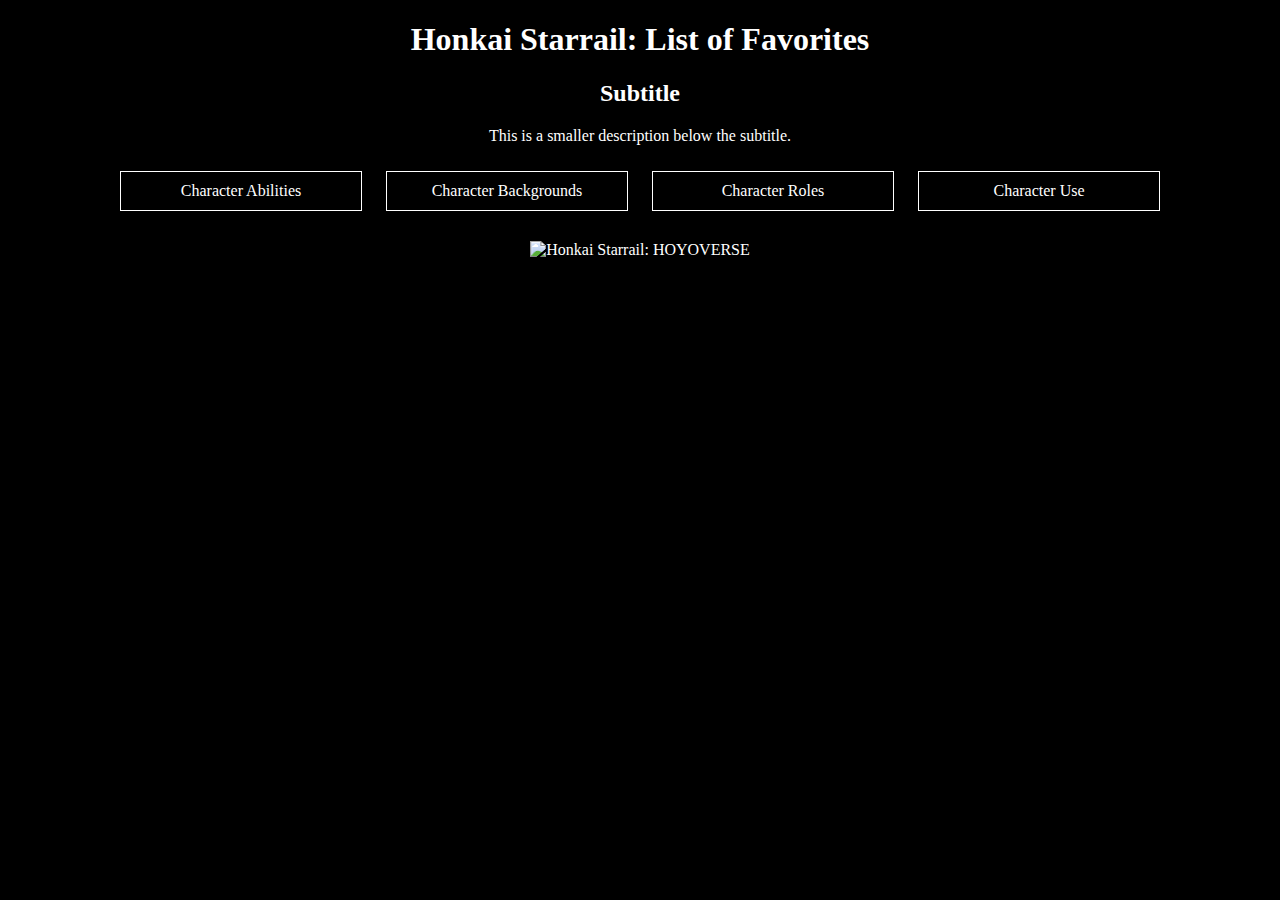
==== index.html @ e10b9349 "index.html" ====
<!DOCTYPE html>
<html lang="en">
<head>
    <meta charset="UTF-8">
    <meta name="viewport" content="width=device-width, initial-scale=1.0">
    <title>Honkai Starrail: List of Favorites</title>
    <style>
        body {
            background-color: black;
            color: white;
            font-family: 'Garamond', serif;
            text-align: center;
        }
        .button {
            display: inline-block;
            margin: 10px;
            padding: 10px 20px;
            border: 1px solid white;
            background-color: transparent;
            color: white;
            text-decoration: none;
            width: 200px;
        }
        img {
            max-width: 60%;
            margin-top: 20px;
        }
        .return-home {
            background-color: white;
            color: black;
            padding: 10px 20px;
            text-decoration: none;
            position: absolute;
            bottom: 20px;
            left: 20px;
        }
    </style>
</head>
<body>
    <h1>Honkai Starrail: List of Favorites</h1>
    <h2>Subtitle</h2>
    <p>This is a smaller description below the subtitle.</p>
    
    <div>
        <a href="Character Abilities.html" class="button">Character Abilities</a>
        <a href="Character Backgrounds.html" class="button">Character Backgrounds</a>
        <a href="Character Roles.html" class="button">Character Roles</a>
        <a href="Character Use.html" class="button">Character Use</a>
    </div>

    <img src="com.HoYoverse.hkrpgoversea_2.6.0-75_1arch_1feat_e4b36e580bd6cb0ed6e8dbcac0d975b2_apkmirror.com.apkm" alt="Honkai Starrail: HOYOVERSE">

</body>
</html>
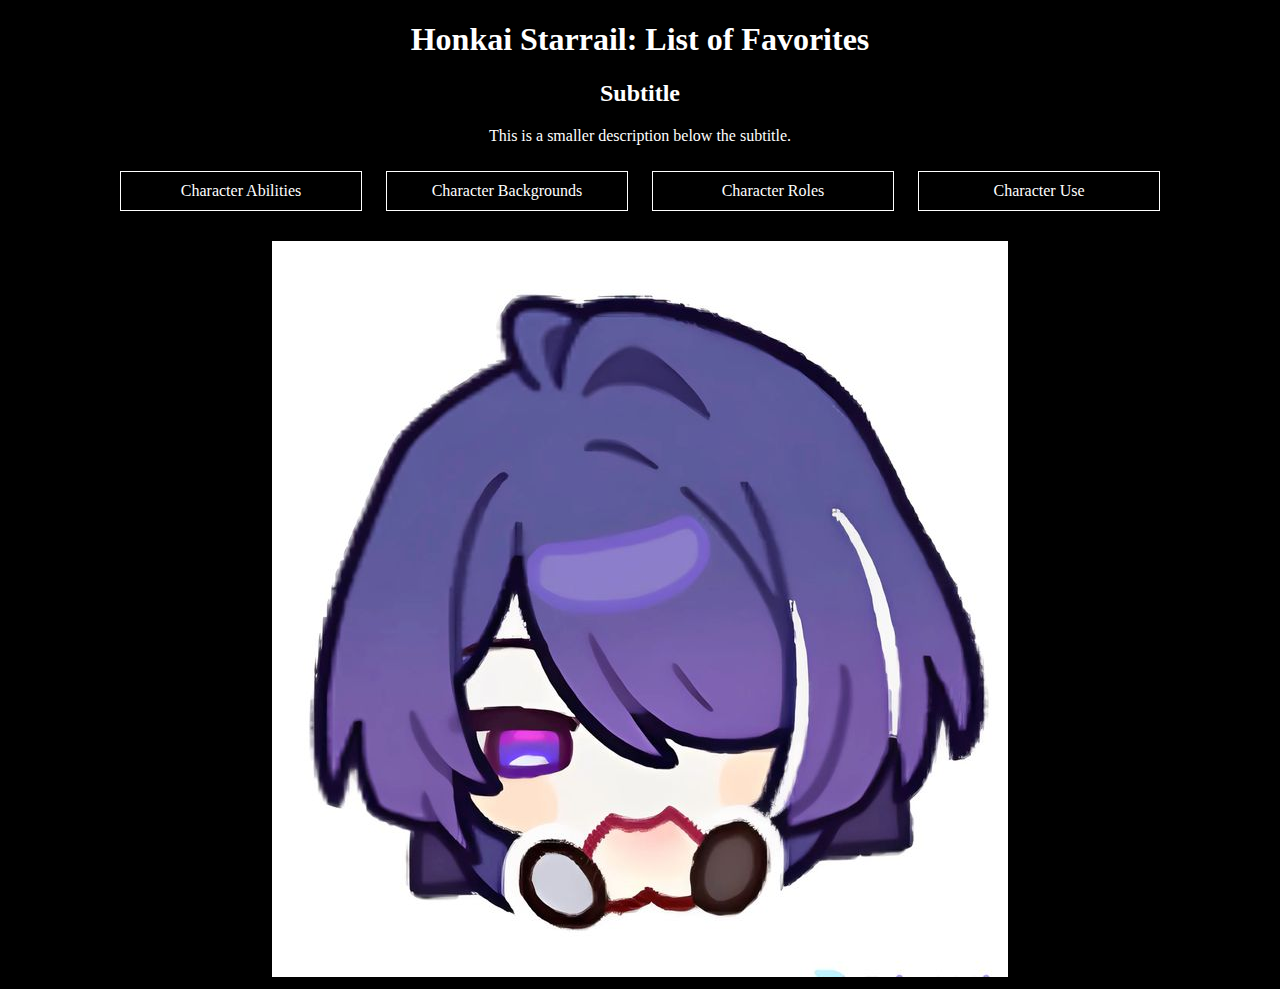
==== commit 804068e4: "Update index.html" ====
--- a/index.html
+++ b/index.html
@@ -48,7 +48,7 @@
         <a href="Character Use.html" class="button">Character Use</a>
     </div>
 
-    <img src="com.HoYoverse.hkrpgoversea_2.6.0-75_1arch_1feat_e4b36e580bd6cb0ed6e8dbcac0d975b2_apkmirror.com.apkm" alt="Honkai Starrail: HOYOVERSE">
+    <img src="d6e1f162990c82e367b1e934c0d0c8e0.jpg" alt="Honkai Starrail: HOYOVERSE">
 
 </body>
 </html>
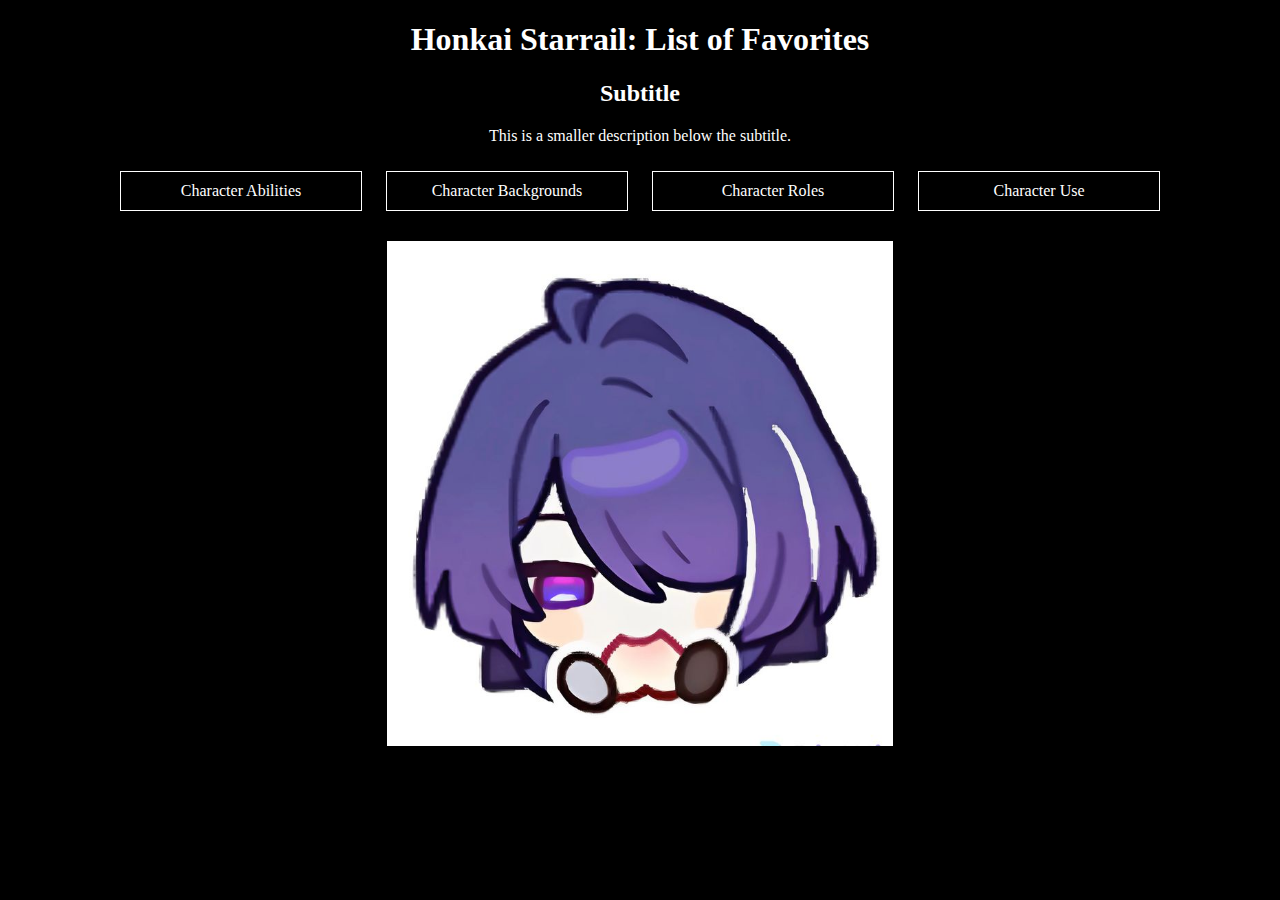
==== commit 3d0b68c8: "Update index.html" ====
--- a/index.html
+++ b/index.html
@@ -22,7 +22,7 @@
             width: 200px;
         }
         img {
-            max-width: 60%;
+            max-width: 40%;
             margin-top: 20px;
         }
         .return-home {
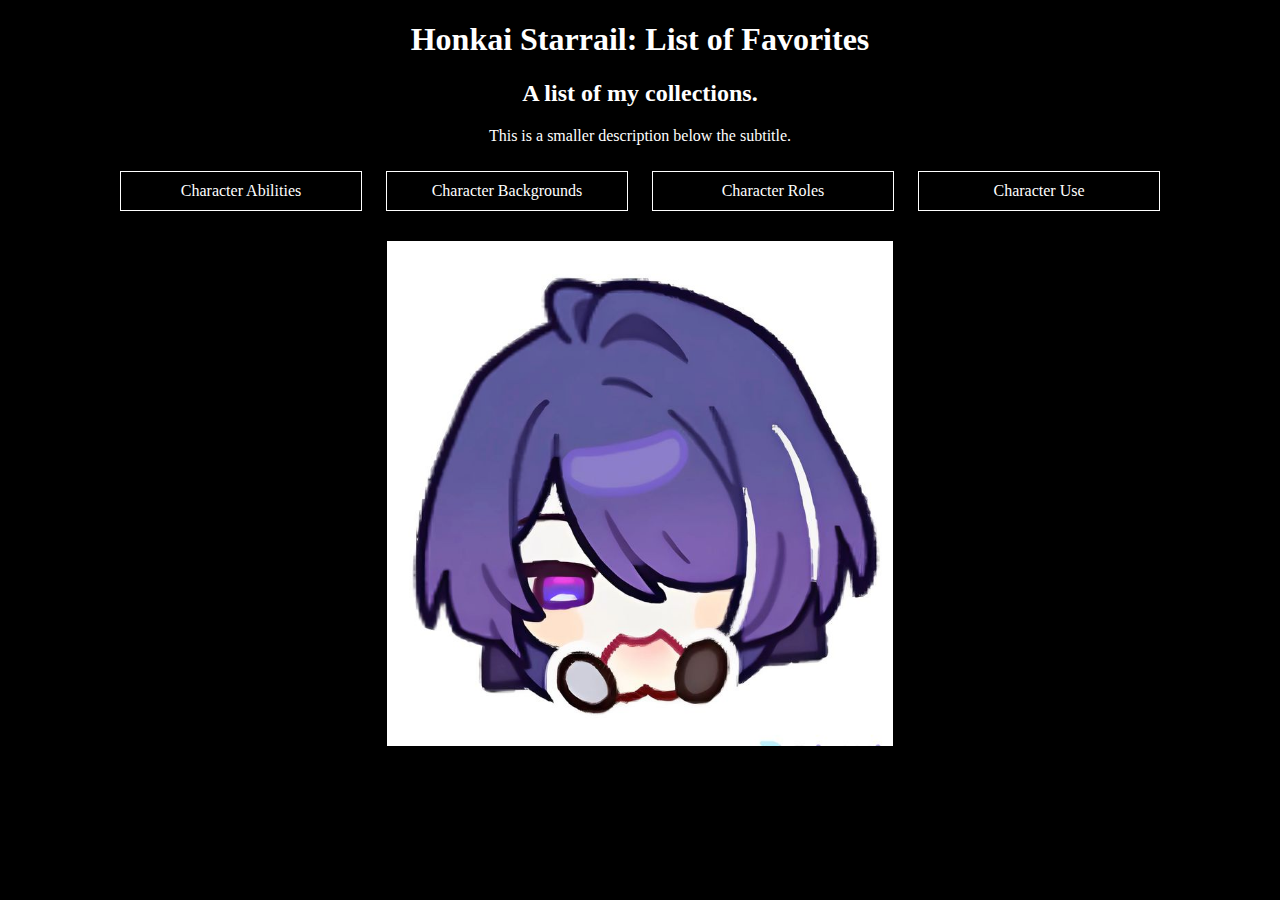
==== commit b7d0708d: "Update index.html" ====
--- a/index.html
+++ b/index.html
@@ -38,7 +38,7 @@
 </head>
 <body>
     <h1>Honkai Starrail: List of Favorites</h1>
-    <h2>Subtitle</h2>
+    <h2>A list of my collections.</h2>
     <p>This is a smaller description below the subtitle.</p>
     
     <div>
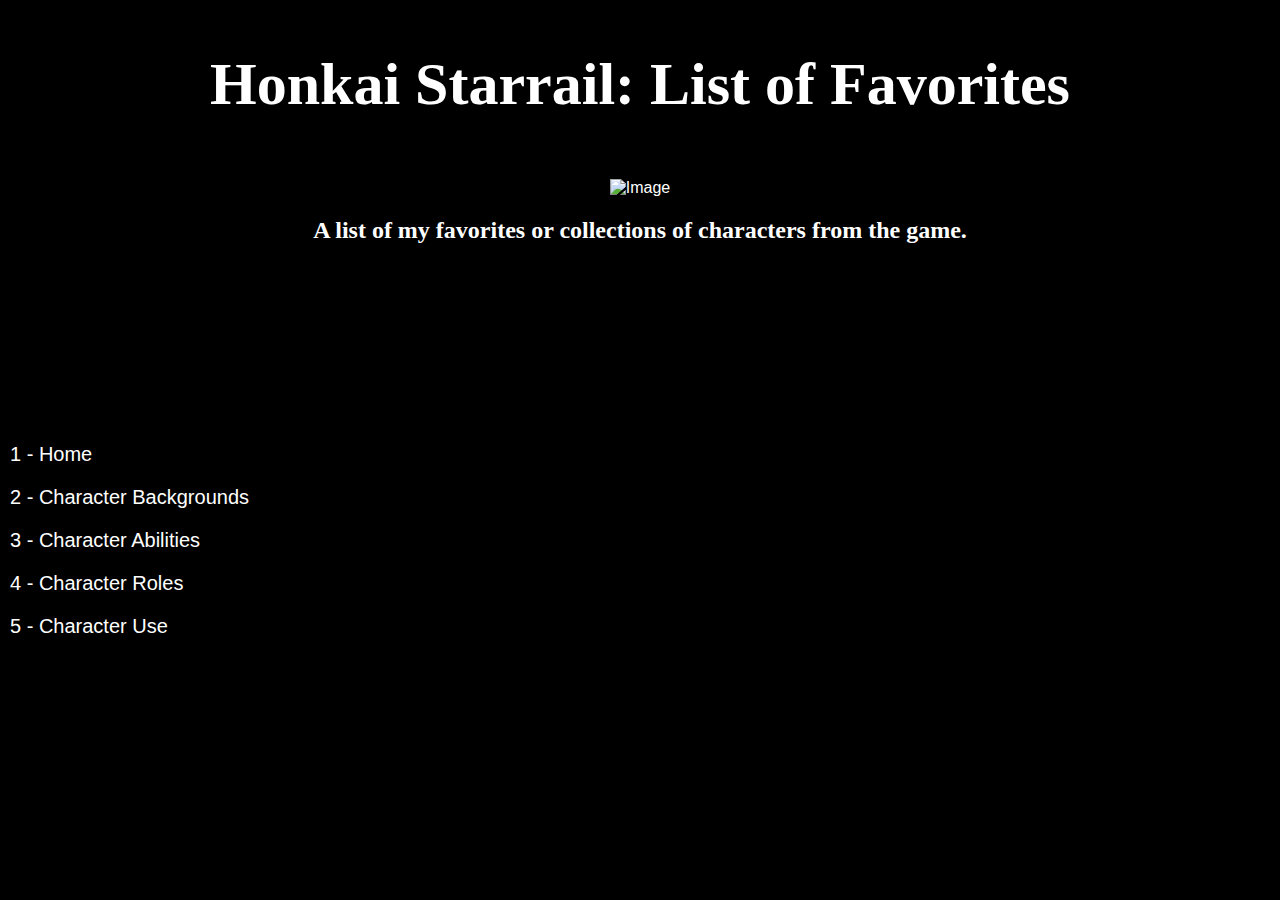
==== commit 089f4534: "Add files via upload" ====
--- a/index.html
+++ b/index.html
@@ -4,51 +4,24 @@
     <meta charset="UTF-8">
     <meta name="viewport" content="width=device-width, initial-scale=1.0">
     <title>Honkai Starrail: List of Favorites</title>
-    <style>
-        body {
-            background-color: black;
-            color: white;
-            font-family: 'Garamond', serif;
-            text-align: center;
-        }
-        .button {
-            display: inline-block;
-            margin: 10px;
-            padding: 10px 20px;
-            border: 1px solid white;
-            background-color: transparent;
-            color: white;
-            text-decoration: none;
-            width: 200px;
-        }
-        img {
-            max-width: 40%;
-            margin-top: 20px;
-        }
-        .return-home {
-            background-color: white;
-            color: black;
-            padding: 10px 20px;
-            text-decoration: none;
-            position: absolute;
-            bottom: 20px;
-            left: 20px;
-        }
-    </style>
 </head>
-<body>
-    <h1>Honkai Starrail: List of Favorites</h1>
-    <h2>A list of my collections.</h2>
-    <p>This is a smaller description below the subtitle.</p>
-    
-    <div>
-        <a href="Character Abilities.html" class="button">Character Abilities</a>
-        <a href="Character Backgrounds.html" class="button">Character Backgrounds</a>
-        <a href="Character Roles.html" class="button">Character Roles</a>
-        <a href="Character Use.html" class="button">Character Use</a>
+<body style="background-color: black; color: white; font-family: Arial, sans-serif;">
+
+    <!-- Navigation Buttons -->
+    <div style="position: absolute; top: 60%; left: 0; transform: translateY(-50%);">
+        <a href="index.html" style="display: block; color: white; text-decoration: none; font-size: 20px; padding: 10px;">1 - Home</a>
+        <a href="page2.html" style="display: block; color: white; text-decoration: none; font-size: 20px; padding: 10px;">2 - Character Backgrounds</a>
+        <a href="page3.html" style="display: block; color: white; text-decoration: none; font-size: 20px; padding: 10px;">3 - Character Abilities</a>
+        <a href="page4.html" style="display: block; color: white; text-decoration: none; font-size: 20px; padding: 10px;">4 - Character Roles</a>
+        <a href="page5.html" style="display: block; color: white; text-decoration: none; font-size: 20px; padding: 10px;">5 - Character Use</a>
     </div>
 
-    <img src="d6e1f162990c82e367b1e934c0d0c8e0.jpg" alt="Honkai Starrail: HOYOVERSE">
+    <!-- Content Section -->
+    <div style="text-align: center; margin-top: 50px;">
+        <h1 style="font-family: Onyx; font-size: 60px;">Honkai Starrail: List of Favorites</h1>
+        <img src="your-image.jpg" alt="Image" style="max-width: 80%; height: auto; margin-top: 20px;">
+        <h2 style="font-family: Castellar; font-size: 24px; margin-top: 20px;">A list of my favorites or collections of characters from the game.</h2>
+    </div>
 
 </body>
-</html>
+</html>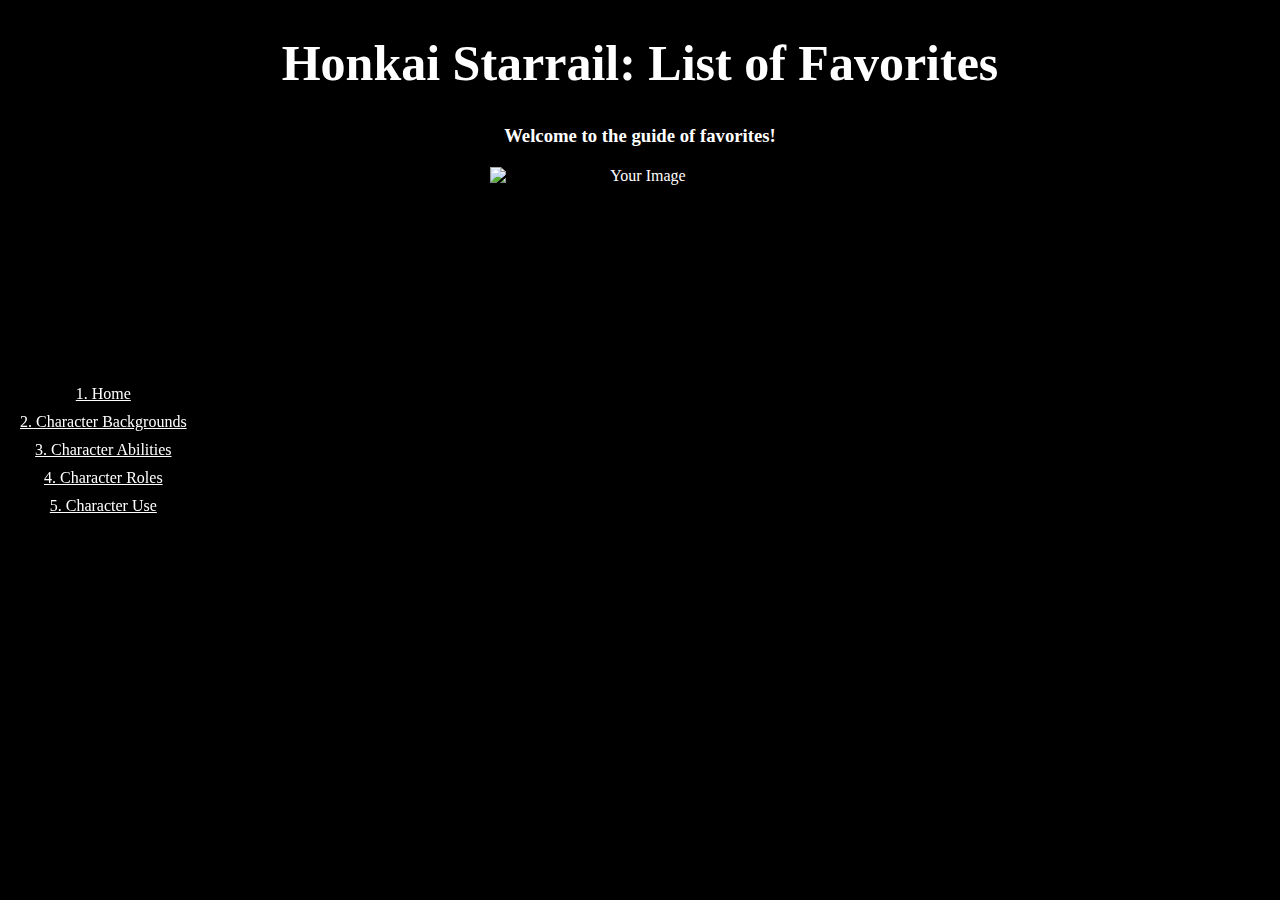
==== commit a4de5c97: "Add files via upload" ====
--- a/index.html
+++ b/index.html
@@ -5,22 +5,19 @@
     <meta name="viewport" content="width=device-width, initial-scale=1.0">
     <title>Honkai Starrail: List of Favorites</title>
 </head>
-<body style="background-color: black; color: white; font-family: Arial, sans-serif;">
+<body style="background-color: black; color: white; text-align: center;">
 
-    <!-- Navigation Buttons -->
-    <div style="position: absolute; top: 60%; left: 0; transform: translateY(-50%);">
-        <a href="index.html" style="display: block; color: white; text-decoration: none; font-size: 20px; padding: 10px;">1 - Home</a>
-        <a href="page2.html" style="display: block; color: white; text-decoration: none; font-size: 20px; padding: 10px;">2 - Character Backgrounds</a>
-        <a href="page3.html" style="display: block; color: white; text-decoration: none; font-size: 20px; padding: 10px;">3 - Character Abilities</a>
-        <a href="page4.html" style="display: block; color: white; text-decoration: none; font-size: 20px; padding: 10px;">4 - Character Roles</a>
-        <a href="page5.html" style="display: block; color: white; text-decoration: none; font-size: 20px; padding: 10px;">5 - Character Use</a>
-    </div>
+    <h1 style="font-size: 50px;">Honkai Starrail: List of Favorites</h1>
+    <h3>Welcome to the guide of favorites!</h3>
+    
+    <img src="your-image.jpg" alt="Your Image" style="display: block; margin: 20px auto; width: 300px; height: auto;">
 
-    <!-- Content Section -->
-    <div style="text-align: center; margin-top: 50px;">
-        <h1 style="font-family: Onyx; font-size: 60px;">Honkai Starrail: List of Favorites</h1>
-        <img src="your-image.jpg" alt="Image" style="max-width: 80%; height: auto; margin-top: 20px;">
-        <h2 style="font-family: Castellar; font-size: 24px; margin-top: 20px;">A list of my favorites or collections of characters from the game.</h2>
+    <div style="position: fixed; top: 50%; left: 10px; transform: translateY(-50%);">
+        <a href="index.html" style="display: block; color: white; margin: 10px;">1. Home</a>
+        <a href="page2.html" style="display: block; color: white; margin: 10px;">2. Character Backgrounds</a>
+        <a href="page3.html" style="display: block; color: white; margin: 10px;">3. Character Abilities</a>
+        <a href="page4.html" style="display: block; color: white; margin: 10px;">4. Character Roles</a>
+        <a href="page5.html" style="display: block; color: white; margin: 10px;">5. Character Use</a>
     </div>
 
 </body>
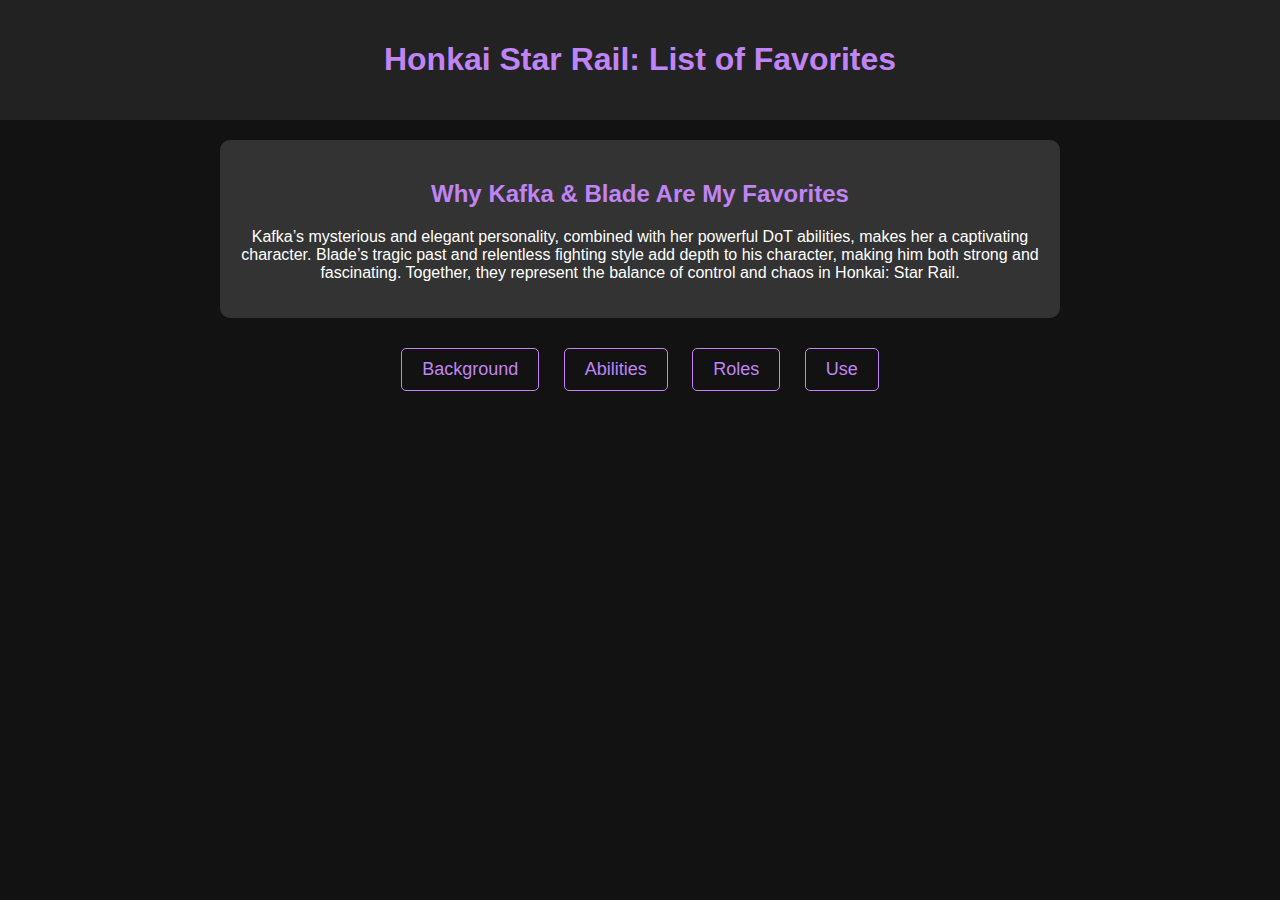
==== commit 4c51d4bb: "Add files via upload" ====
--- a/index.html
+++ b/index.html
@@ -3,22 +3,22 @@
 <head>
     <meta charset="UTF-8">
     <meta name="viewport" content="width=device-width, initial-scale=1.0">
-    <title>Honkai Starrail: List of Favorites</title>
+    <title>Honkai Star Rail: List of Favorites</title>
+    <link rel="stylesheet" href="styles.css">
 </head>
-<body style="background-color: black; color: white; text-align: center;">
-
-    <h1 style="font-size: 50px;">Honkai Starrail: List of Favorites</h1>
-    <h3>Welcome to the guide of favorites!</h3>
-    
-    <img src="your-image.jpg" alt="Your Image" style="display: block; margin: 20px auto; width: 300px; height: auto;">
-
-    <div style="position: fixed; top: 50%; left: 10px; transform: translateY(-50%);">
-        <a href="index.html" style="display: block; color: white; margin: 10px;">1. Home</a>
-        <a href="page2.html" style="display: block; color: white; margin: 10px;">2. Character Backgrounds</a>
-        <a href="page3.html" style="display: block; color: white; margin: 10px;">3. Character Abilities</a>
-        <a href="page4.html" style="display: block; color: white; margin: 10px;">4. Character Roles</a>
-        <a href="page5.html" style="display: block; color: white; margin: 10px;">5. Character Use</a>
-    </div>
-
+<body>
+    <header>
+        <h1>Honkai Star Rail: List of Favorites</h1>
+    </header>
+    <main>
+        <h2>Why Kafka & Blade Are My Favorites</h2>
+        <p>Kafka’s mysterious and elegant personality, combined with her powerful DoT abilities, makes her a captivating character. Blade’s tragic past and relentless fighting style add depth to his character, making him both strong and fascinating. Together, they represent the balance of control and chaos in Honkai: Star Rail.</p>
+    </main>
+    <nav>
+        <a href="background.html">Background</a>
+        <a href="abilities.html">Abilities</a>
+        <a href="roles.html">Roles</a>
+        <a href="use.html">Use</a>
+    </nav>
 </body>
-</html>+</html>
--- a/styles.css
+++ b/styles.css
@@ -0,0 +1,61 @@
+body {
+    font-family: Arial, sans-serif;
+    background-color: #121212;
+    color: #ffffff;
+    margin: 0;
+    padding: 0;
+    text-align: center;
+}
+
+header {
+    background-color: #222;
+    padding: 20px;
+}
+
+nav {
+    margin-top: 20px;
+}
+
+nav a {
+    color: #c084f5;
+    text-decoration: none;
+    margin: 10px;
+    font-size: 18px;
+    display: inline-block;
+    padding: 10px 20px;
+    border: 1px solid #c084f5;
+    border-radius: 5px;
+}
+
+nav a:hover {
+    background-color: #c084f5;
+    color: #121212;
+}
+
+main {
+    max-width: 800px;
+    margin: 20px auto;
+    padding: 20px;
+    background-color: #333;
+    border-radius: 10px;
+}
+
+h1, h2 {
+    color: #c084f5;
+}
+
+@media (max-width: 600px) {
+    body {
+        text-align: left;
+        padding: 10px;
+    }
+
+    main {
+        padding: 15px;
+    }
+
+    nav a {
+        display: block;
+        margin-bottom: 10px;
+    }
+}
